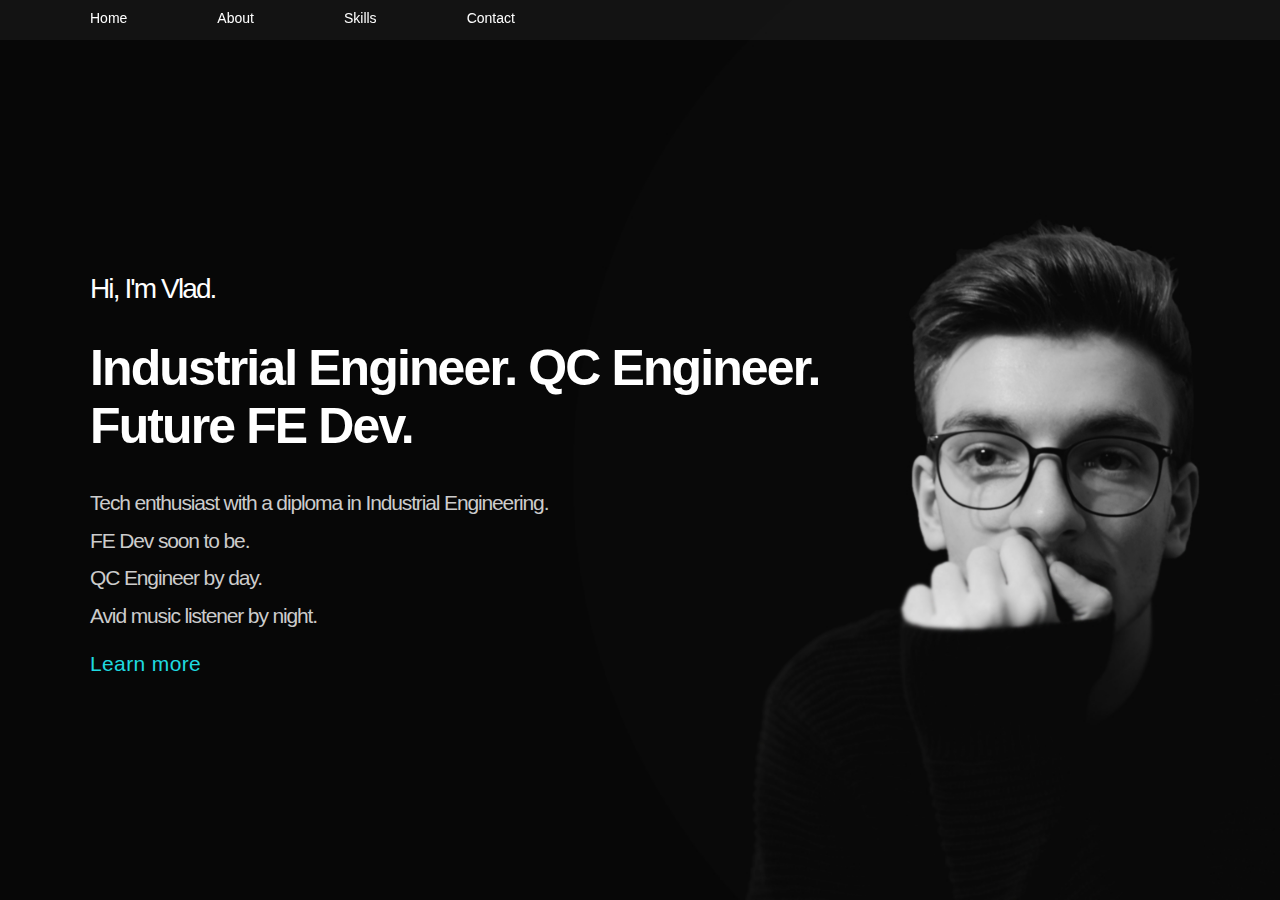
==== index.html @ 71a883a7 "unfoldered everything" ====
<!DOCTYPE html>
<html lang="en">
  <head>
    <meta charset="UTF-8" />
    <meta http-equiv="X-UA-Compatible" content="IE=edge" />
    <meta name="viewport" content="width=device-width, initial-scale=1.0" />
    <title>Vlad Popa | QC Engineer | Industrial Engineeer | Future FE Dev</title>
    <link rel="icon" href="favicon-16x16.png">
    <link rel="stylesheet" href="style.css" />
    <link rel="stylesheet" href="https://use.fontawesome.com/releases/v5.15.3/css/all.css" integrity="sha384-SZXxX4whJ79/gErwcOYf+zWLeJdY/qpuqC4cAa9rOGUstPomtqpuNWT9wdPEn2fk" crossorigin="anonymous">
  </head>
  <body>

    <div class="navBar">
      <div class="header-left">
        <a id="homeBtn" href="index.html">Home</a>
        <a href="about.html">About</a>    
        <a href="skills.html">Skills</a>
        <a href="contact.html">Contact</a>  
        <a id="gitIcon" href="https://github.com/VladAP1994" target="_blank"><i class="fab fa-github"></i></a>
      </div>
    </div>
    
    <div class="Title">
      <h2 class="header1">Hi, I'm Vlad.</h2>
      <h1 class="header2">Industrial Engineer. QC Engineer. Future FE Dev. </h1>
      <h3 class="header3">Tech enthusiast with a diploma in Industrial Engineering.</h3>
      <h3 class="header3">FE Dev soon to be.</h3>
      <h3 class="header3">QC Engineer by day.</h3>
      <h3 class="header3">Avid music listener by night. <i id="musicicon" class="fas fa-music"></i></h3>
      <h3>
        <a href="about.html" class="learnMore">Learn more <i id="learnmore" class="fas fa-chevron-right"></i></a>
      </h3>
      
      
    </div>

    
    


  </body>
</html>
---- style.css ----
@-webkit-keyframes introFadeIn {
  from {
    -webkit-transform: translateY(10px);
            transform: translateY(10px);
    opacity: 0;
  }
  to {
    -webkit-transform: translateY(0px);
            transform: translateY(0px);
    opacity: 1;
  }
}

@keyframes introFadeIn {
  from {
    -webkit-transform: translateY(10px);
            transform: translateY(10px);
    opacity: 0;
  }
  to {
    -webkit-transform: translateY(0);
            transform: translateY(0);
    opacity: 1;
  }
}

@-webkit-keyframes introFadeInBtn {
  from {
    -webkit-transform: translateY(10px);
            transform: translateY(10px);
    opacity: 0;
  }
  to {
    -webkit-transform: translateY(0);
            transform: translateY(0);
    opacity: 1;
  }
}

@keyframes introFadeInBtn {
  from {
    -webkit-transform: translateY(10px);
            transform: translateY(10px);
    opacity: 0;
  }
  to {
    -webkit-transform: translateY(0);
            transform: translateY(0);
    opacity: 1;
  }
}

body {
  -webkit-box-sizing: border-box;
          box-sizing: border-box;
  margin: 0;
  padding: 0;
  background-image: url(Cover.jpg);
  background-position: 50% 0;
  background-size: cover;
  background-repeat: no-repeat;
  background-attachment: fixed;
  font-family: -apple-system, BlinkMacSystemFont, 'Segoe UI', Roboto, Oxygen, Ubuntu, Cantarell, 'Open Sans', 'Helvetica Neue', sans-serif;
}

.navBar {
  position: fixed;
  height: 40px;
  width: 100%;
  background-color: rgba(26, 26, 26, 0.664);
  top: 0px;
  z-index: 1;
}

#gitIcon {
  float: right;
  position: relative;
  right: 50px;
  font-size: 20px;
  top: -3px;
}

a {
  float: left;
  padding: 10px 0 10px 0;
  font-family: -apple-system, BlinkMacSystemFont, "Segoe UI", Roboto, Oxygen, Ubuntu, Cantarell, "Open Sans", "Helvetica Neue", sans-serif;
  color: white;
  text-decoration: none;
  font-size: 14px;
  margin-left: 90px;
  font-weight: 450;
  background-color: transparent;
}

a:focus {
  color: #1fdae0;
}

#homeBtn:visited {
  color: #1fdae0;
}

.Title {
  width: 800px;
  height: 600px;
  background-color: rgba(255, 255, 255, 0);
  position: relative;
  top: 250px;
  left: 90px;
}

.header1 {
  animation: introFadeIn ease-in-out 1.3s;
  -webkit-animation: introFadeIn ease-in-out 1.3s;
  color: white;
  font-weight: 400;
  font-size: 28px;
  letter-spacing: -0.5mm;
}

.header2 {
  animation: introFadeInBtn ease-in-out 1s;
  -webkit-animation: introFadeInBtn ease-in-out 1s;
  color: white;
  font-size: 50px;
  font-weight: 600;
  letter-spacing: -0.5mm;
  margin-bottom: 40px;
}

.header3 {
  animation: introFadeIn ease-in-out 1.3s;
  -webkit-animation: introFadeIn ease-in-out 1.3s;
  color: #ccc;
  font-size: 21px;
  font-weight: 400;
  letter-spacing: -0.3mm;
  line-height: 0.8;
}

#musicicon {
  color: #1fdae0;
  margin-left: 5px;
}

.learnMore {
  animation: introFadeInBtn ease-in-out 1s;
  -webkit-animation: introFadeInBtn ease-in-out 1s;
  color: #1fdae0;
  font-size: 21px;
  font-weight: 300;
  letter-spacing: 0.1mm;
  line-height: 0.8;
  position: relative;
  left: -90px;
}

#learnmore {
  font-size: 15px;
  margin-top: 20px;
}

@media screen and (max-width: 700px) {
  body {
    background-position: 65% 50%;
    background-size: cover;
  }
  .Title {
    width: 375px;
    height: 500px;
    background-color: rgba(255, 255, 255, 0);
    padding: 5px;
    position: relative;
    top: 200px;
    left: 10px;
  }
  .header1 {
    animation: introFadeIn ease-in-out 1.3s;
    -webkit-animation: introFadeIn ease-in-out 1.3s;
    color: white;
    font-weight: 200;
    font-size: 18px;
    letter-spacing: -0.1mm;
  }
  .header2 {
    animation: introFadeInBtn ease-in-out 1s;
    -webkit-animation: introFadeInBtn ease-in-out 1s;
    color: white;
    font-size: 30px;
    font-weight: 550;
    letter-spacing: -0.5mm;
    margin-bottom: 20px;
  }
  .header3 {
    animation: introFadeIn ease-in-out 1.3s;
    -webkit-animation: introFadeIn ease-in-out 1.3s;
    color: #ccc;
    font-size: 14px;
    font-weight: 200;
    letter-spacing: -0.1mm;
    line-height: 0.8;
  }
  #musicicon {
    color: #1fdae0;
    margin-left: 5px;
  }
  .learnMore {
    animation: introFadeInBtn ease-in-out 1s;
    -webkit-animation: introFadeInBtn ease-in-out 1s;
    color: #1fdae0;
    font-size: 14px;
    font-weight: 300;
    letter-spacing: 0.1mm;
    line-height: 0.8;
    position: relative;
    left: -90px;
    top: -30px;
  }
  #learnmore {
    font-size: 10px;
  }
}
/*# sourceMappingURL=style.css.map */
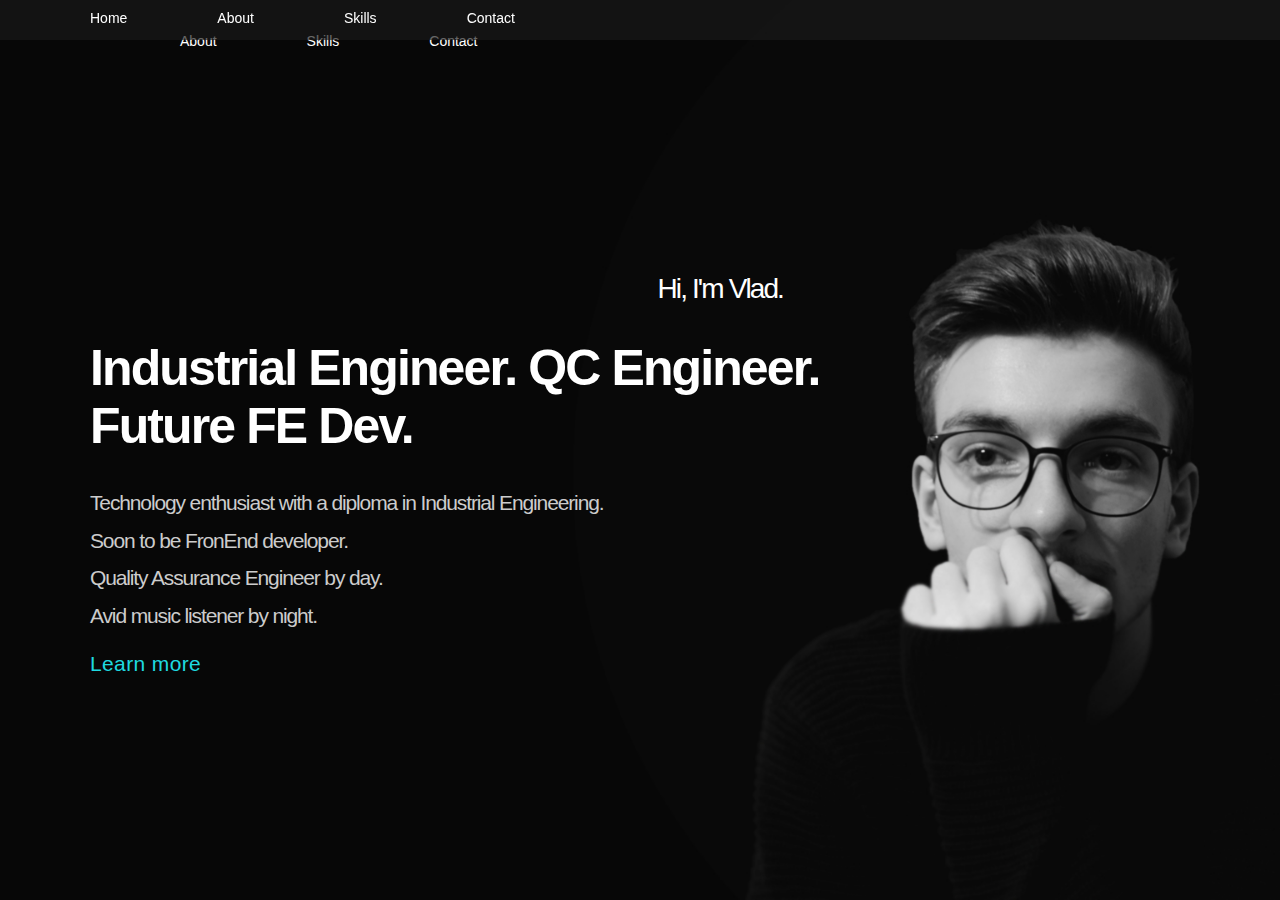
==== commit 7de4b661: "fin." ====
--- a/index.html
+++ b/index.html
@@ -10,7 +10,18 @@
     <link rel="stylesheet" href="https://use.fontawesome.com/releases/v5.15.3/css/all.css" integrity="sha384-SZXxX4whJ79/gErwcOYf+zWLeJdY/qpuqC4cAa9rOGUstPomtqpuNWT9wdPEn2fk" crossorigin="anonymous">
   </head>
   <body>
-
+    <div class="topnav">
+      <a href="index.html" class="active"><i id="homeIcon" class="fas fa-cat"></i></a>
+      <div id="myLinks">
+        <a href="about.html">About</a>
+        <a href="skills.html">Skills</a>
+        <a href="contact.html">Contact</a>
+        <a id="gitIcon" href="https://github.com/VladAP1994" target="_blank"><i class="fab fa-github"></i></a>
+      </div>
+      <a class="icon" onclick="myFunction()">
+        <i on class="fa fa-bars"></i>
+      </a>
+    </div>
     <div class="navBar">
       <div class="header-left">
         <a id="homeBtn" href="index.html">Home</a>
@@ -24,9 +35,9 @@
     <div class="Title">
       <h2 class="header1">Hi, I'm Vlad.</h2>
       <h1 class="header2">Industrial Engineer. QC Engineer. Future FE Dev. </h1>
-      <h3 class="header3">Tech enthusiast with a diploma in Industrial Engineering.</h3>
-      <h3 class="header3">FE Dev soon to be.</h3>
-      <h3 class="header3">QC Engineer by day.</h3>
+      <h3 class="header3">Technology enthusiast with a diploma in Industrial Engineering.</h3>
+      <h3 class="header3">Soon to be FronEnd developer.</h3>
+      <h3 class="header3">Quality Assurance Engineer by day.</h3>
       <h3 class="header3">Avid music listener by night. <i id="musicicon" class="fas fa-music"></i></h3>
       <h3>
         <a href="about.html" class="learnMore">Learn more <i id="learnmore" class="fas fa-chevron-right"></i></a>
@@ -34,7 +45,9 @@
       
       
     </div>
+    <script src="app.js">
 
+    </script>
     
     
 
--- a/style.css
+++ b/style.css
@@ -61,6 +61,8 @@
   background-repeat: no-repeat;
   background-attachment: fixed;
   font-family: -apple-system, BlinkMacSystemFont, 'Segoe UI', Roboto, Oxygen, Ubuntu, Cantarell, 'Open Sans', 'Helvetica Neue', sans-serif;
+  width: auto;
+  overflow-x: hidden;
 }
 
 .navBar {
@@ -83,8 +85,6 @@
 a {
   float: left;
   padding: 10px 0 10px 0;
-  font-family: -apple-system, BlinkMacSystemFont, "Segoe UI", Roboto, Oxygen,- Ubuntu, Cantarell, "Open Sans", "Helvetica Neue", sans-serif;
   color: white;
   text-decoration: none;
   font-size: 14px;
@@ -161,10 +161,51 @@
   margin-top: 20px;
 }
 
-@media screen and (max-width: 700px) {
+@media only screen and (min-width: 414px) and (max-width: 767px) {
   body {
     background-position: 65% 50%;
     background-size: cover;
+  }
+  .navBar {
+    display: none;
+  }
+  .topnav {
+    overflow: hidden;
+    background-color: rgba(26, 26, 26, 0.664);
+    position: relative;
+    width: auto;
+  }
+  .topnav #myLinks {
+    display: block;
+  }
+  .topnav a {
+    color: white;
+    padding: 14px 16px;
+    text-decoration: none;
+    font-size: 10px;
+    display: block;
+    margin-left: 0px;
+    width: 100%;
+    text-align: center;
+  }
+  .topnav a.icon {
+    background: black;
+    display: block;
+    position: absolute;
+    right: 0px;
+    top: 0;
+    width: 10px;
+  }
+  .active {
+    background-color: transparent;
+    color: white;
+    overflow: hidden;
+    -webkit-transition: 0.5s;
+    transition: 0.5s;
+  }
+  #gitIcon {
+    position: relative;
+    left: 35px;
   }
   .Title {
     width: 375px;
@@ -172,23 +213,25 @@
     background-color: rgba(255, 255, 255, 0);
     padding: 5px;
     position: relative;
-    top: 200px;
+    top: 120px;
     left: 10px;
+    -webkit-box-sizing: border-box;
+            box-sizing: border-box;
   }
   .header1 {
     animation: introFadeIn ease-in-out 1.3s;
     -webkit-animation: introFadeIn ease-in-out 1.3s;
     color: white;
     font-weight: 200;
-    font-size: 18px;
+    font-size: 27px;
     letter-spacing: -0.1mm;
   }
   .header2 {
     animation: introFadeInBtn ease-in-out 1s;
     -webkit-animation: introFadeInBtn ease-in-out 1s;
     color: white;
-    font-size: 30px;
-    font-weight: 550;
+    font-size: 47px;
+    font-weight: 600;
     letter-spacing: -0.5mm;
     margin-bottom: 20px;
   }
@@ -196,10 +239,10 @@
     animation: introFadeIn ease-in-out 1.3s;
     -webkit-animation: introFadeIn ease-in-out 1.3s;
     color: #ccc;
-    font-size: 14px;
-    font-weight: 200;
+    font-size: 20px;
+    font-weight: 300;
     letter-spacing: -0.1mm;
-    line-height: 0.8;
+    line-height: 1.3;
   }
   #musicicon {
     color: #1fdae0;
@@ -209,16 +252,16 @@
     animation: introFadeInBtn ease-in-out 1s;
     -webkit-animation: introFadeInBtn ease-in-out 1s;
     color: #1fdae0;
-    font-size: 14px;
+    font-size: 20px;
     font-weight: 300;
     letter-spacing: 0.1mm;
     line-height: 0.8;
     position: relative;
     left: -90px;
-    top: -30px;
+    top: 10px;
   }
   #learnmore {
-    font-size: 10px;
+    font-size: 13px;
   }
 }
 /*# sourceMappingURL=style.css.map */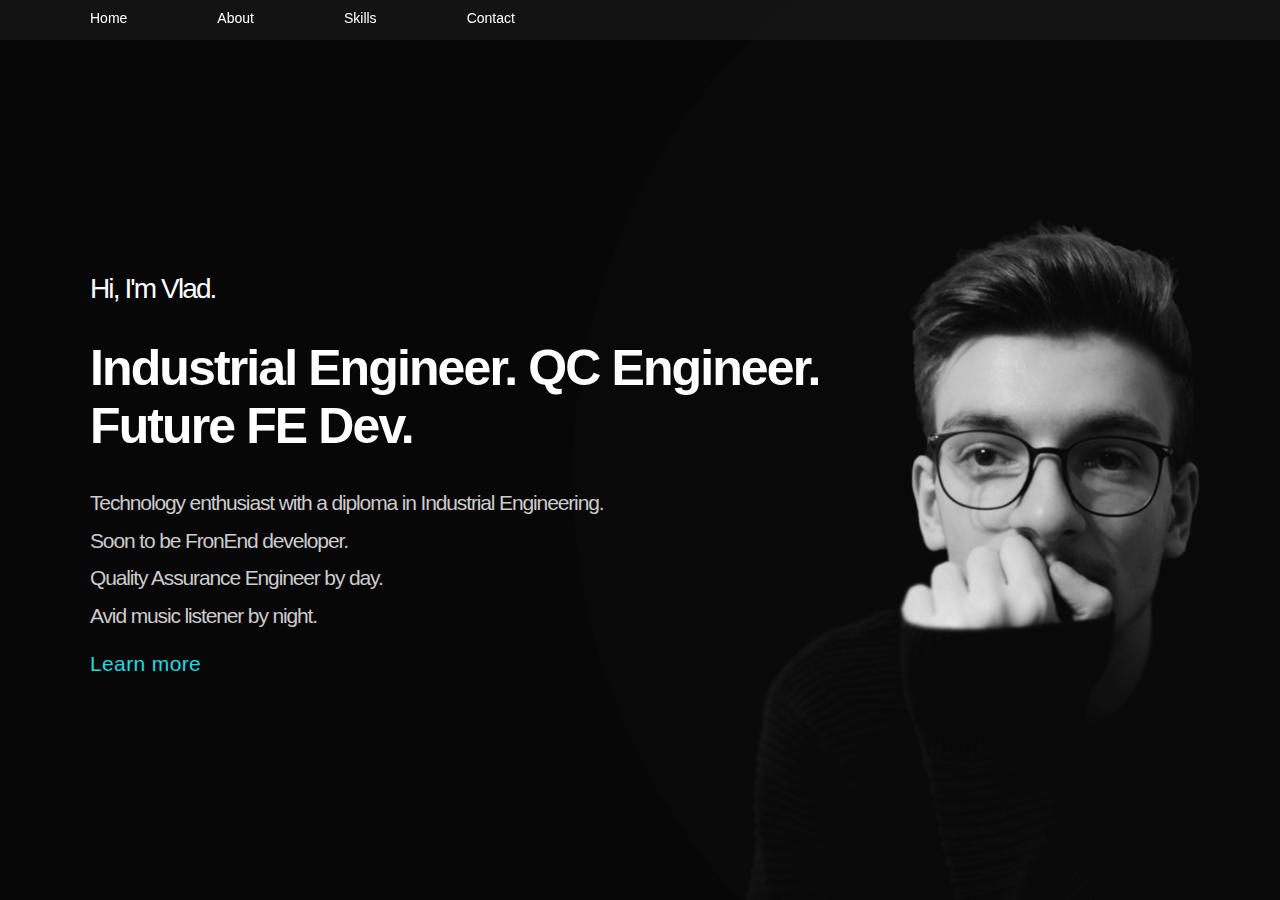
==== commit d4930a5b: "Removed_mobileNavBar" ====
--- a/index.html
+++ b/index.html
@@ -10,7 +10,7 @@
     <link rel="stylesheet" href="https://use.fontawesome.com/releases/v5.15.3/css/all.css" integrity="sha384-SZXxX4whJ79/gErwcOYf+zWLeJdY/qpuqC4cAa9rOGUstPomtqpuNWT9wdPEn2fk" crossorigin="anonymous">
   </head>
   <body>
-    <div class="topnav">
+    <!-- <div class="topnav">
       <a href="index.html" class="active"><i id="homeIcon" class="fas fa-cat"></i></a>
       <div id="myLinks">
         <a href="about.html">About</a>
@@ -21,7 +21,7 @@
       <a class="icon" onclick="myFunction()">
         <i on class="fa fa-bars"></i>
       </a>
-    </div>
+    </div> -->
     <div class="navBar">
       <div class="header-left">
         <a id="homeBtn" href="index.html">Home</a>
--- a/style.css
+++ b/style.css
@@ -101,6 +101,10 @@
   color: #1fdae0;
 }
 
+.topnav {
+  display: none;
+}
+
 .Title {
   width: 800px;
   height: 600px;
@@ -174,6 +178,7 @@
     background-color: rgba(26, 26, 26, 0.664);
     position: relative;
     width: auto;
+    display: contents;
   }
   .topnav #myLinks {
     display: block;
